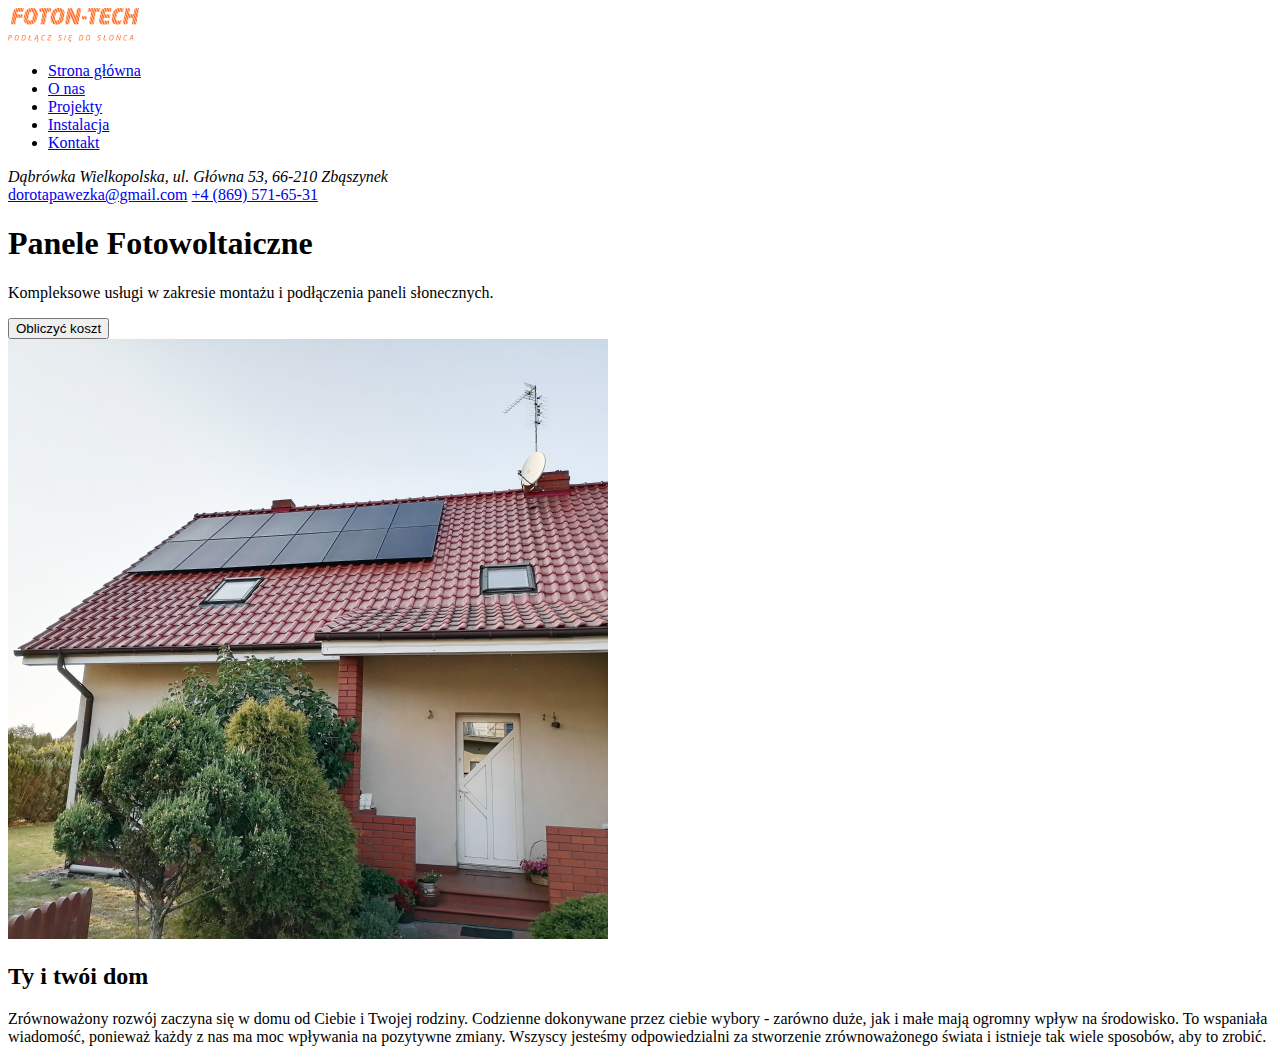
==== index.html @ 5e3c4954 "Landing layout" ====
<!DOCTYPE html>
<html lang="en">
<head>
    <meta charset="UTF-8">
    <meta name="viewport" content="width=device-width, initial-scale=1.0">
    <title>Document</title>
</head>
<body>
    <header>
        <div>
            <a href="/index.html"> 
                <img src="img/Logo .png" alt="Foton-tech logo" width="131" height="34">
            </a>
            <ul>
                <li>
                    <a href="#">Strona główna</a>
               </li>  
                <li> 
                     <a href="#">O nas</a>
                </li>
                <li>
                    <a href="#">Projekty</a>
                </li>
                <li>
                    <a href="#">Instalacja</a>
                </li>
                <li>
                    <a href="#">Kontakt</a>
                </li>
            </ul>
        </div>
        <div>
            <address>Dąbrówka Wielkopolska, ul. Główna 53, 66-210 Zbąszynek</address>
            <a href="mailto:dorotapawezka@gmail.com">dorotapawezka@gmail.com</a>
            <a href="tel:+48695716531">+4 (869) 571-65-31</a>
        </div>
     </header>
    <main>
        <section>
            <h1>Panele Fotowoltaiczne</h1> 
            <p>
                Kompleksowe usługi w zakresie montażu i podłączenia paneli słonecznych.
            </p>
            <button>Obliczyć koszt</button>
        </section>
        <section>
            <div>
                <img src="img/house-with-solar-panels.jpg" alt="house-nice">
            </div>
            <h2>Ty i twói dom</h2>
            <p>     Zrównoważony rozwój zaczyna się w domu od Ciebie i Twojej rodziny.
                    Codzienne dokonywane przez ciebie wybory - zarówno duże, jak i małe
                    mają ogromny wpływ na środowisko.
                    
                    To wspaniała wiadomość, ponieważ każdy z nas ma moc wpływania
                    na pozytywne zmiany.
                    
                    Wszyscy jesteśmy odpowiedzialni za stworzenie zrównoważonego
                    świata i istnieje tak wiele sposobów, aby to zrobić.
            </p>
        </section>
    </main>
    <footer></footer>
</body>
</html>
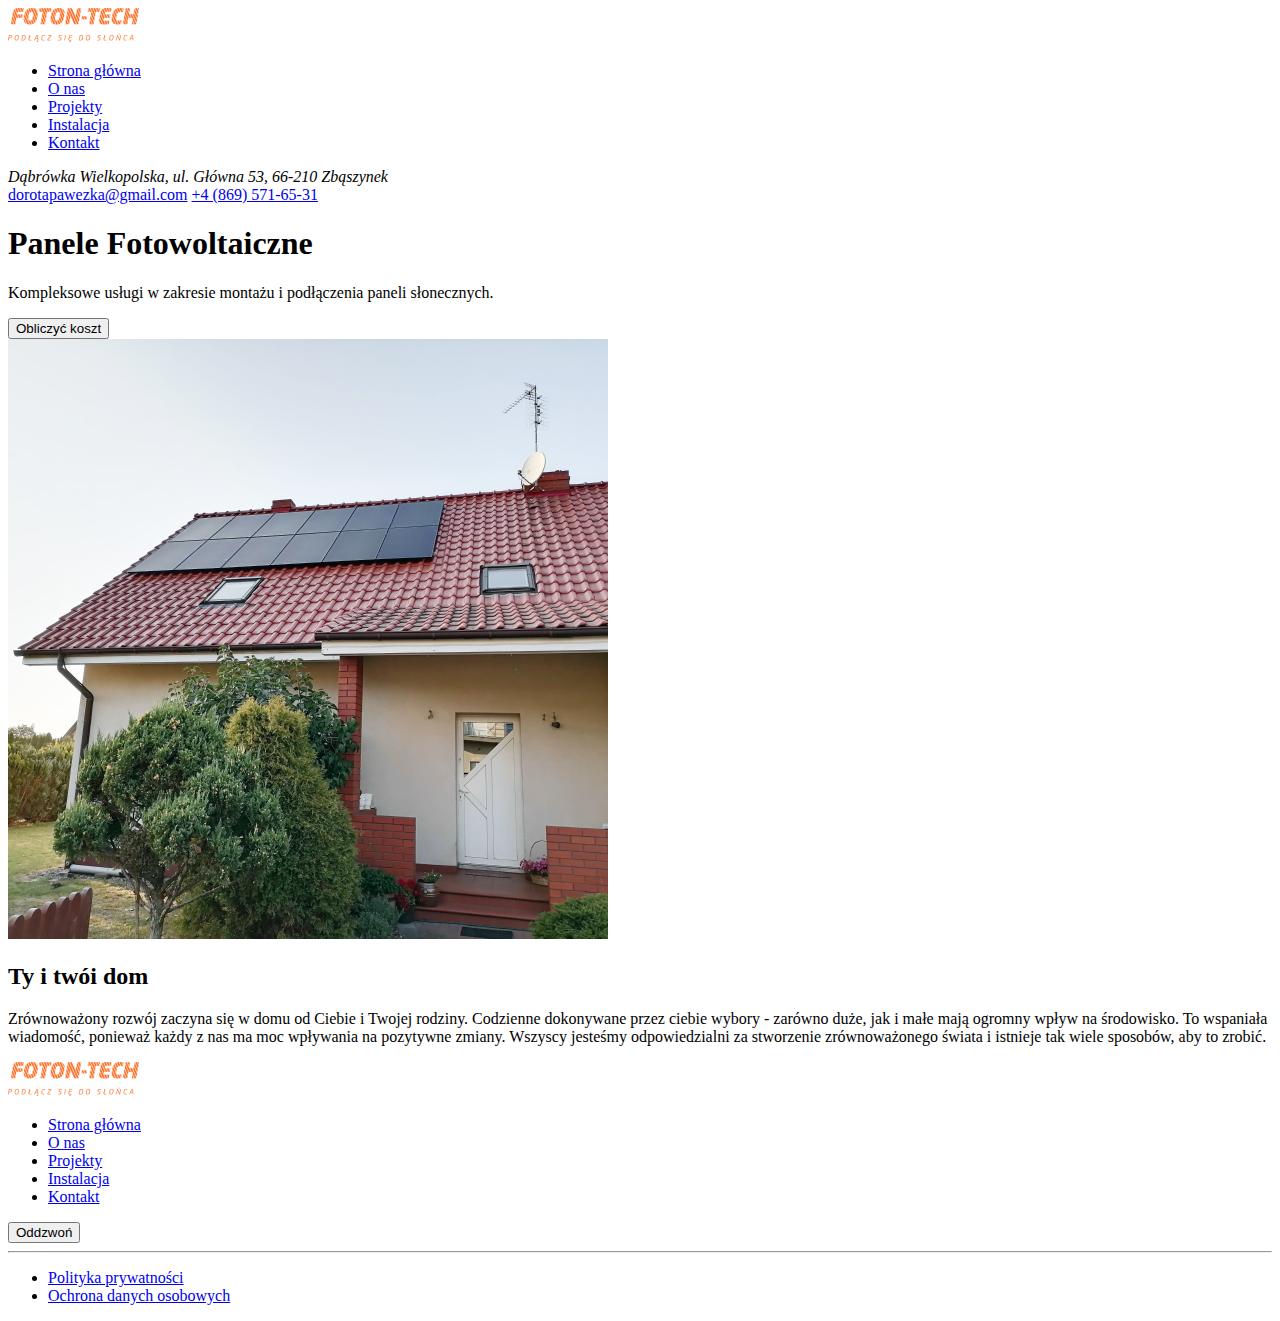
==== commit a555d5ce: "Creating footer" ====
--- a/index.html
+++ b/index.html
@@ -11,6 +11,7 @@
             <a href="/index.html"> 
                 <img src="img/Logo .png" alt="Foton-tech logo" width="131" height="34">
             </a>
+            <nav>
             <ul>
                 <li>
                     <a href="#">Strona główna</a>
@@ -28,6 +29,7 @@
                     <a href="#">Kontakt</a>
                 </li>
             </ul>
+        </nav>
         </div>
         <div>
             <address>Dąbrówka Wielkopolska, ul. Główna 53, 66-210 Zbąszynek</address>
@@ -60,6 +62,42 @@
             </p>
         </section>
     </main>
-    <footer></footer>
+    <footer>
+        <div>
+        <a href="/index.html"> 
+            <img src="img/Logo .png" alt="Foton-tech logo" width="131" height="34"> 
+            <ul>
+                <li>
+                    <a href="#">Strona główna</a>
+                    </li>
+                <li>
+                    <a href="#">O nas</a>
+                     </li>
+                <li>
+                    <a href="#">Projekty</a>
+                      </li>
+                <li>
+                    <a href="#">Instalacja</a>
+                     </li>
+                 <li>
+                    <a href="#">Kontakt</a>
+                </li>
+            </ul>
+            <button>Oddzwoń</button>
+        </div>
+        <hr>
+        <div>
+            <ul>
+                <li>
+                    <a href="#"> Polityka prywatności </a>  
+                </li>
+                <li>
+                    <a href="#">Ochrona danych osobowych </a>
+
+                </li>
+            </ul>
+        </div>
+
+    </footer>
 </body>
 </html>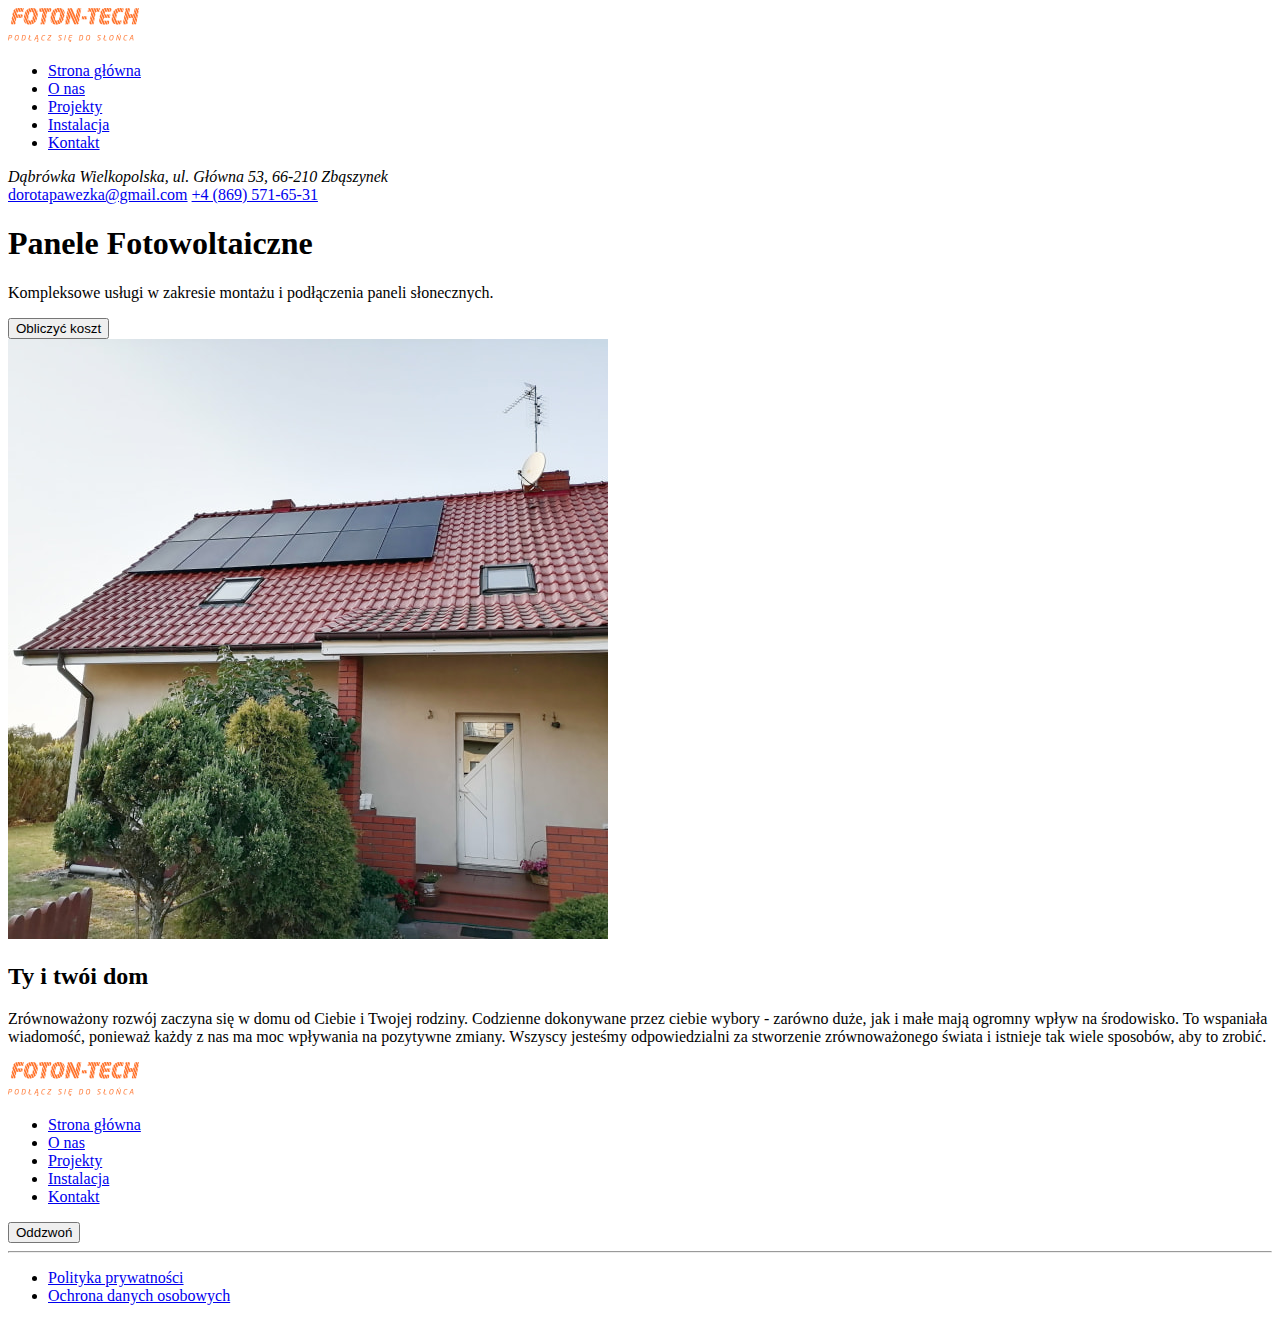
==== commit 5addcb95: "Added 3 page" ====
--- a/index.html
+++ b/index.html
@@ -14,19 +14,19 @@
             <nav>
             <ul>
                 <li>
-                    <a href="#">Strona główna</a>
+                    <a href="index.html">Strona główna</a>
                </li>  
                 <li> 
-                     <a href="#">O nas</a>
+                     <a href="contacts.html">O nas</a>
                 </li>
                 <li>
-                    <a href="#">Projekty</a>
+                    <a href="project.html">Projekty</a>
                 </li>
                 <li>
-                    <a href="#">Instalacja</a>
+                    <a href="instalation.html">Instalacja</a>
                 </li>
                 <li>
-                    <a href="#">Kontakt</a>
+                    <a href="contacts.html">Kontakt</a>
                 </li>
             </ul>
         </nav>
@@ -47,7 +47,7 @@
         </section>
         <section>
             <div>
-                <img src="img/house-with-solar-panels.jpg" alt="house-nice">
+                <img src="img/house-with-solar-panels.jpg" width=600 height="600"  alt="house-nice">
             </div>
             <h2>Ty i twói dom</h2>
             <p>     Zrównoważony rozwój zaczyna się w domu od Ciebie i Twojej rodziny.
@@ -68,19 +68,19 @@
             <img src="img/Logo .png" alt="Foton-tech logo" width="131" height="34"> 
             <ul>
                 <li>
-                    <a href="#">Strona główna</a>
+                    <a href="index.html">Strona główna</a>
                     </li>
                 <li>
-                    <a href="#">O nas</a>
+                    <a href="about.html">O nas</a>
                      </li>
                 <li>
-                    <a href="#">Projekty</a>
+                    <a href="project.html">Projekty</a>
                       </li>
                 <li>
-                    <a href="#">Instalacja</a>
+                    <a href="instalation.html">Instalacja</a>
                      </li>
                  <li>
-                    <a href="#">Kontakt</a>
+                    <a href="contacts.html">Kontakt</a>
                 </li>
             </ul>
             <button>Oddzwoń</button>
@@ -97,7 +97,6 @@
                 </li>
             </ul>
         </div>
-
     </footer>
 </body>
 </html>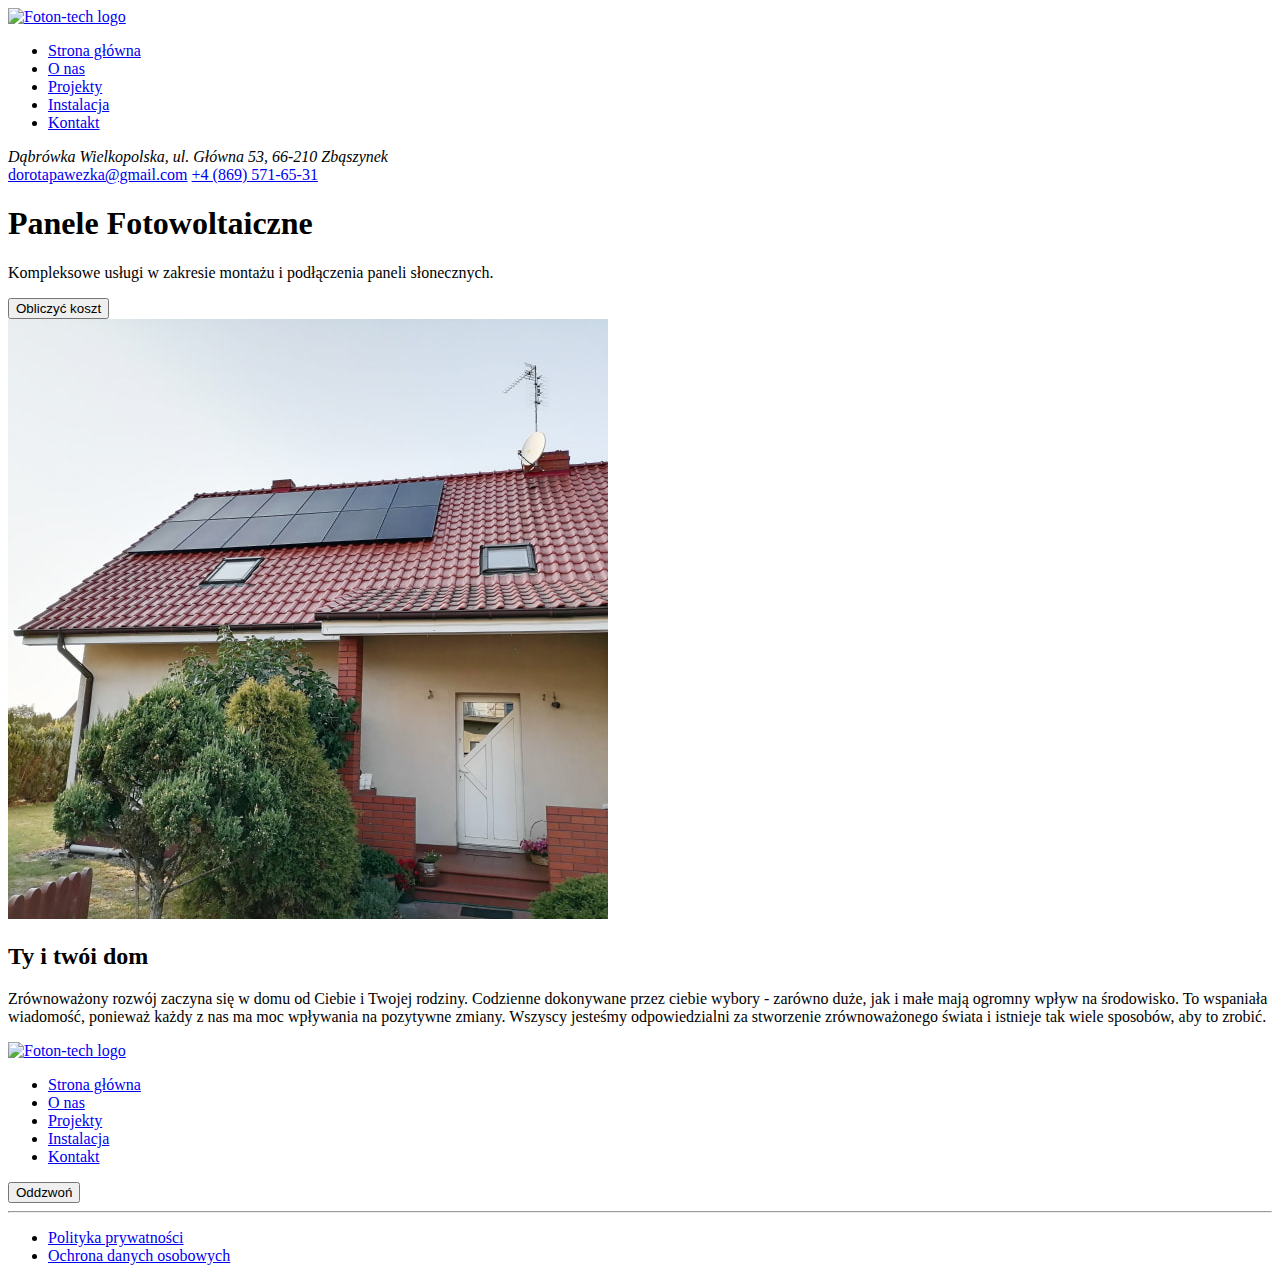
==== commit c2c10840: "markup page installation" ====
--- a/index.html
+++ b/index.html
@@ -9,7 +9,7 @@
     <header>
         <div>
             <a href="/index.html"> 
-                <img src="img/Logo .png" alt="Foton-tech logo" width="131" height="34">
+                <img src="img/logo .png" alt="Foton-tech logo" width="131" height="34">
             </a>
             <nav>
             <ul>
@@ -65,7 +65,7 @@
     <footer>
         <div>
         <a href="/index.html"> 
-            <img src="img/Logo .png" alt="Foton-tech logo" width="131" height="34"> 
+            <img src="img/logo .png" alt="Foton-tech logo" width="131" height="34"> 
             <ul>
                 <li>
                     <a href="index.html">Strona główna</a>
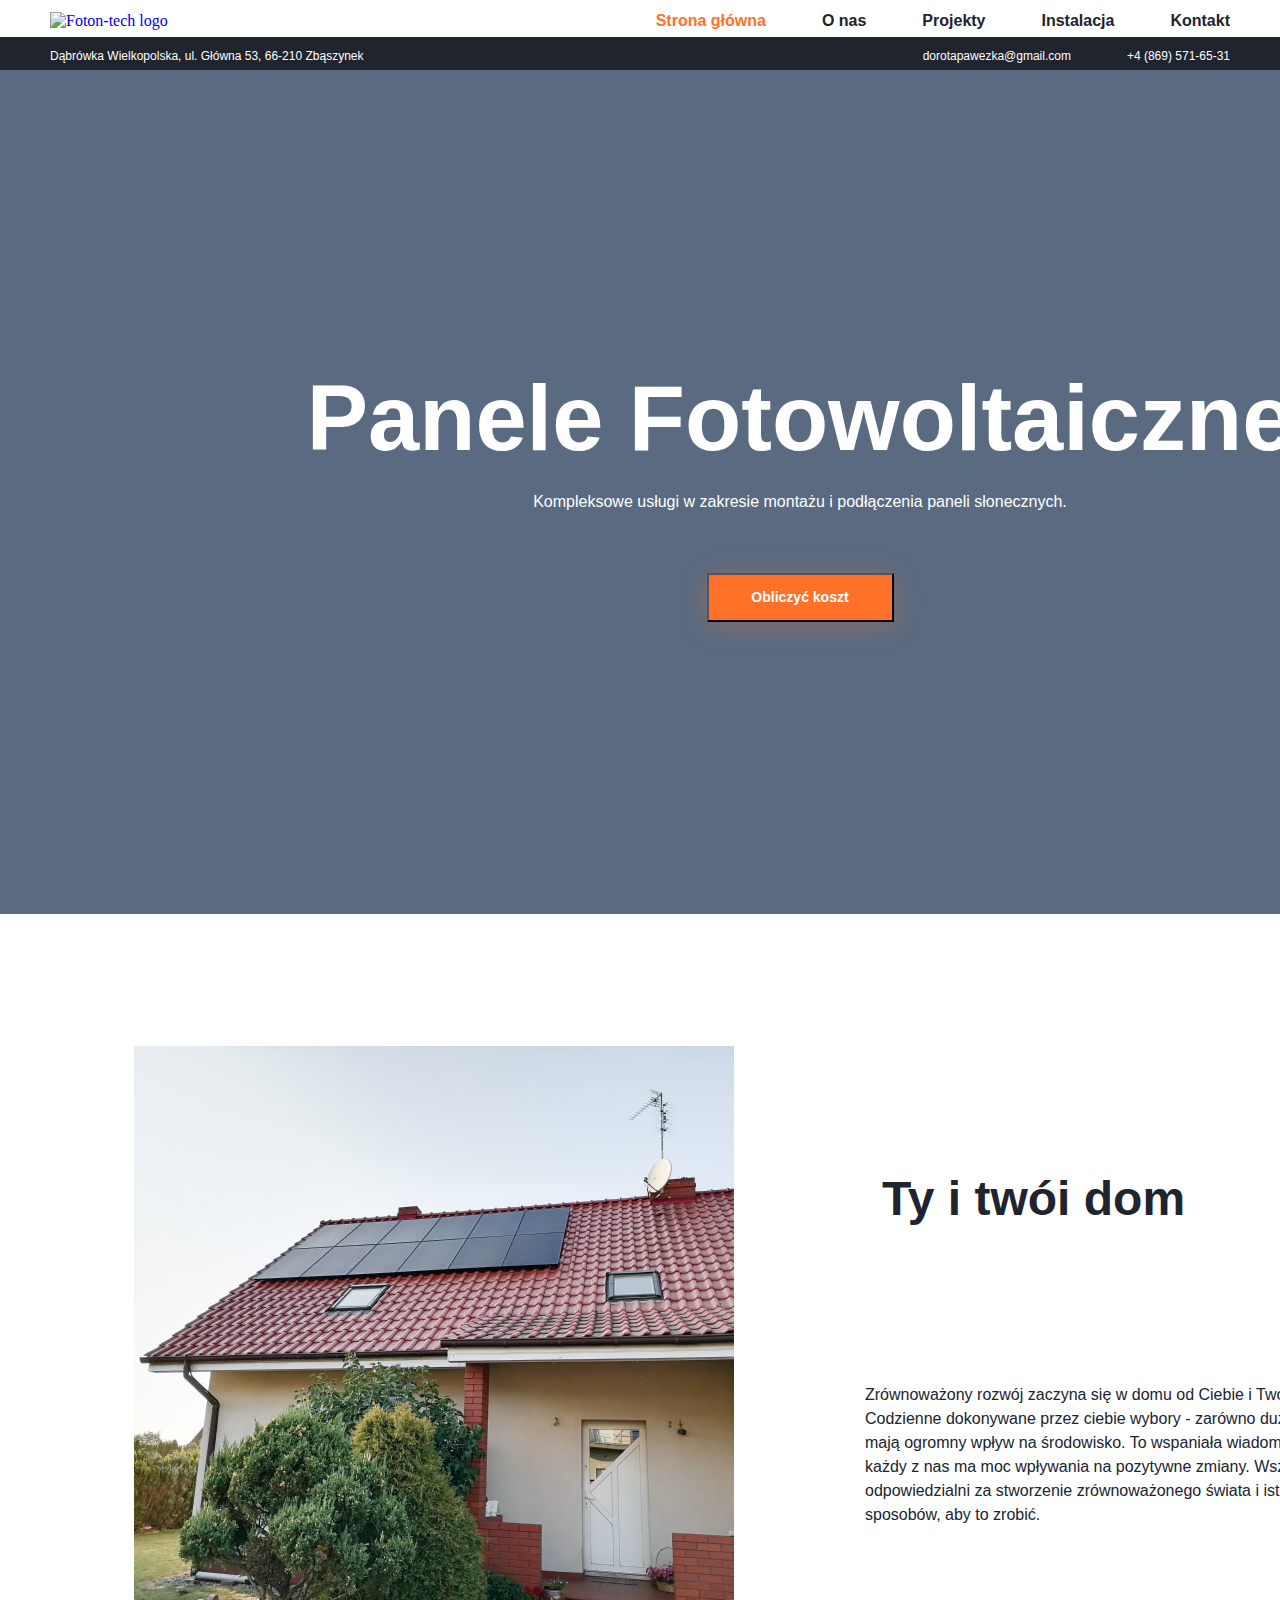
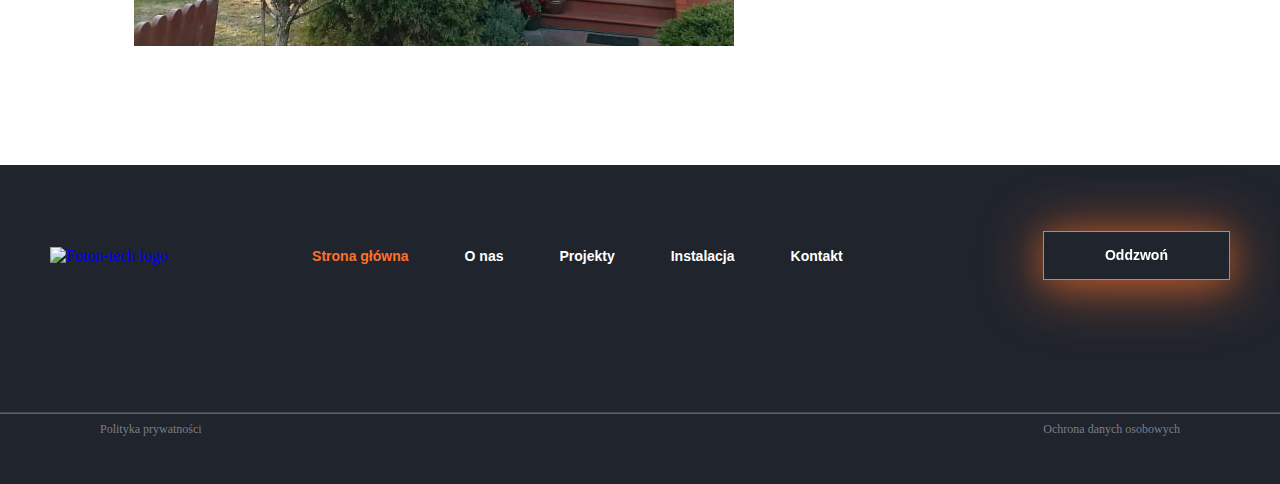
==== commit 885b81eb: "Added new files" ====
--- a/index.html
+++ b/index.html
@@ -4,53 +4,56 @@
     <meta charset="UTF-8">
     <meta name="viewport" content="width=device-width, initial-scale=1.0">
     <title>Document</title>
+    <link rel="stylesheet" href="css/style.css">
 </head>
 <body>
-    <header>
-        <div>
-            <a href="/index.html"> 
-                <img src="img/logo .png" alt="Foton-tech logo" width="131" height="34">
+    <header class="page-header">
+        <div class="header-wrapper">
+            <a href="index.html" class="logo"> 
+                <img src="img/logo.png" alt="Foton-tech logo" width="131" height="34">
             </a>
-            <nav>
-            <ul>
+            <nav class="navigation">
+            <ul class="navigation-list">
                 <li>
-                    <a href="index.html">Strona główna</a>
+                    <a href="index.html" class="navigation-link active-nav-link">Strona główna</a>
                </li>  
                 <li> 
-                     <a href="contacts.html">O nas</a>
+                     <a href="about.html" class="navigation-link">O nas</a>
                 </li>
                 <li>
-                    <a href="project.html">Projekty</a>
+                    <a href="project.html" class="navigation-link">Projekty</a>
                 </li>
                 <li>
-                    <a href="instalation.html">Instalacja</a>
+                    <a href="instalation.html" class="navigation-link">Instalacja</a>
                 </li>
                 <li>
-                    <a href="contacts.html">Kontakt</a>
+                    <a href="contacts.html" class="navigation-link">Kontakt</a>
                 </li>
             </ul>
         </nav>
         </div>
-        <div>
-            <address>Dąbrówka Wielkopolska, ul. Główna 53, 66-210 Zbąszynek</address>
-            <a href="mailto:dorotapawezka@gmail.com">dorotapawezka@gmail.com</a>
-            <a href="tel:+48695716531">+4 (869) 571-65-31</a>
+        <div class="header-wrapper header-wrapper-contacts ">
+            <address class="header-address">Dąbrówka Wielkopolska, ul. Główna 53, 66-210 Zbąszynek</address>
+            <a class="contact-link" href="mailto:dorotapawezka@gmail.com"> dorotapawezka@gmail.com</a>
+            <a class="contact-link" href="tel:+48695716531">+4 (869) 571-65-31</a>
         </div>
      </header>
-    <main>
-        <section>
-            <h1>Panele Fotowoltaiczne</h1> 
-            <p>
+    <main class="page-main">  
+        <section class="welcome-section">
+            <h1 class="main-title">
+                Panele Fotowoltaiczne</h1> 
+            <p class="welcome-text">
                 Kompleksowe usługi w zakresie montażu i podłączenia paneli słonecznych.
             </p>
-            <button>Obliczyć koszt</button>
+            <button class="button">Obliczyć koszt</button>
         </section>
-        <section>
-            <div>
+        <section class="info-section">
+            <div class="img-wrapper">
                 <img src="img/house-with-solar-panels.jpg" width=600 height="600"  alt="house-nice">
             </div>
-            <h2>Ty i twói dom</h2>
-            <p>     Zrównoważony rozwój zaczyna się w domu od Ciebie i Twojej rodziny.
+            <h2 class="title">Ty i twói dom</h2>
+            <p class="text-container">    
+                    Zrównoważony rozwój zaczyna się w domu od Ciebie i Twojej rodziny.
                     Codzienne dokonywane przez ciebie wybory - zarówno duże, jak i małe
                     mają ogromny wpływ na środowisko.
                     
@@ -62,38 +65,37 @@
             </p>
         </section>
     </main>
-    <footer>
-        <div>
-        <a href="/index.html"> 
-            <img src="img/logo .png" alt="Foton-tech logo" width="131" height="34"> 
-            <ul>
+    <footer class=" page-footer">
+        <div class="footer-wrapper">
+        <a href="index.html" class="logo"> 
+            <img src="img/logo.png" alt="Foton-tech logo" width="131" height="34"> 
+            <ul class="navigation-list-footer">
                 <li>
-                    <a href="index.html">Strona główna</a>
+                    <a href="index.html" class="navigation-link-footer active-footer-link">Strona główna</a>
                     </li>
                 <li>
-                    <a href="about.html">O nas</a>
+                    <a href="about.html" class="navigation-link-footer">O nas</a>
                      </li>
                 <li>
-                    <a href="project.html">Projekty</a>
+                    <a href="project.html" class="navigation-link-footer">Projekty</a>
                       </li>
                 <li>
-                    <a href="instalation.html">Instalacja</a>
+                    <a href="instalation.html" class="navigation-link-footer">Instalacja</a>
                      </li>
                  <li>
-                    <a href="contacts.html">Kontakt</a>
+                    <a href="contacts.html" class="navigation-link-footer">Kontakt</a>
                 </li>
             </ul>
-            <button>Oddzwoń</button>
+            <button class="button button-footer">Oddzwoń</button>
         </div>
-        <hr>
+        <hr class="line">
         <div>
-            <ul>
+            <ul class="legal-info">
                 <li>
-                    <a href="#"> Polityka prywatności </a>  
+                    <a href="#"class="legal-info"> Polityka prywatności </a>  
                 </li>
                 <li>
-                    <a href="#">Ochrona danych osobowych </a>
-
+                    <a href="#"class="legal-info">Ochrona danych osobowych </a>
                 </li>
             </ul>
         </div>
--- a/css/style.css
+++ b/css/style.css
@@ -0,0 +1,314 @@
+*{
+    box-sizing: inherit;
+}
+body{
+   box-sizing: border-box; 
+   margin: 0;
+   padding: 0px;
+   max-width: 1600px;
+}
+a {
+    text-decoration: none;
+}
+.page-header{
+   background-color:white; 
+}
+.navigation-link{
+    font-family: 'Gilroy', sans-serif;
+    font-style: normal;
+    font-weight: 600;
+    font: size 14px;
+    line-height: 17px;
+    color: #20242D;
+}
+.active-nav-link{
+    color: #FF7129;
+}
+.header-wrapper-contacts{
+    background-color: #20242D;
+    color:#FFFFFF ;
+}
+.contact-link{
+    color: #FFFFFF;
+    font-family:'Gilroy',sans-serif ;
+    font-style: normal;
+    font-weight: normal;
+    font-size: 12px;
+    line-height: 14px;
+}
+.header-address{
+    color: #FFFFFF;
+    font-family:'Gilroy',sans-serif ;
+    font-style: normal;
+    font-weight: normal;
+    font-size: 12px;
+    line-height: 14px;
+}
+.welcome-section{
+    background-color: #5a6a81;
+    width: 1600px;
+    height: 844px;
+}
+.main-title{
+    font-family: 'Gilroy',sans-serif;
+    font-style: normal;
+    font-weight: bold;
+    font-size: 92px;
+    line-height: 111px;
+    text-align: center;
+    color: #FFFFFF;
+}
+.welcome-text{
+    font-family: 'Gilroy',sans-serif;
+    font-style: normal;
+    font-weight: normal;
+    font-size: 16px;
+    line-height: 24px;
+    text-align: center;
+    color: #FFFFFF;
+}
+.button{
+    font-family: 'Gilroy',sans-serif;
+    font-style: normal;
+    font-weight: bold;
+    font-size: 14px; 
+    line-height: 17px;
+    text-align: center;
+    background-color: #FF7129;
+    box-shadow: 0px 4px 28px rgba(255, 113, 41, 0.29);
+    width: 187px;
+    height: 49px;
+    color: #FFFFFF;
+}
+.title{
+    font-family: 'Gilroy',sans-serif;
+    font-style: normal;
+    font-weight: bold;
+    font-size: 48px;
+    line-height: 97%;
+    color: #20242D;
+    position: absolute;
+    width: 700px;
+    height: 47px;
+    left: 882px;
+    top: 1136px;
+}
+.text-container{
+    font-family: 'Gilroy',sans-serif;
+    font-style: normal;
+    font-weight: normal;
+    font-size: 16px;
+    line-height: 24px;
+    color: #20242D;
+    position: absolute;
+    width: 535px;
+    height: 216px;
+    left: 865px;
+    top: 1247px;
+}
+.page-footer{
+background-color:#20242D; ;
+}
+.navigation-link-footer{
+    font-family:'Gilroy',sans-serif;
+    font-style: normal;
+    font-weight: 600;
+    font-size: 14px;
+    line-height: 17px;
+    color: #FFFFFF;
+}
+.active-footer-link{
+    color: #FF7129;
+}
+.legal-info{
+    font-family: Gilroy;
+    font-style: normal;
+    font-weight: normal;
+    font-size: 12px;
+    line-height: 14px;
+    text-align: center;
+    color: #7B7E85;
+}
+ .button-footer{
+    background: #20242D;
+    font-family: 'Gilroy',sans-serif;
+    font-style: normal;
+    font-weight: bold;
+    font-size: 14px;
+    line-height: 17px;
+    text-align: center;
+    color: #FFFFFF;
+    border: 1px solid #FF7129;
+    box-sizing: border-box;
+    filter: drop-shadow(0px 4px 28px rgba(255, 113, 41, 0.67));
+ }
+ .line{
+    background: #7B7E85;
+    opacity: 0.3;
+    width: 1500px;
+    height: 1px;
+    left: 50px;
+    top: 144px;
+ }
+ .title-on-background{
+    font-family: 'Gilroy',sans-serif;
+    font-style: normal;
+    font-weight: bold;
+    font-size: 48px;
+    line-height: 97%;
+    color: #FFFFFF;
+ }
+.section-about{
+    width: 1600px;
+    height: 350px;
+    left: 0px;
+    top: 91px;
+    background: radial-gradient(50% 179.69% at 50% 50%, rgba(32, 36, 45, 0) 0%, #20242D 100%), rgba(32, 36, 45, 0.3);
+    mix-blend-mode: multiply;
+    opacity: 0.9;
+}
+.title-place{
+    position: absolute;
+    width: 130px;
+    height: 47px;
+  /*  left: 217px;*/
+   /* top: 291px;*/
+}
+.thick-font{
+    font-family: 'Gilroy',sans-serif;
+    font-style: normal;
+    font-weight: 600;
+    font-size: 16px;
+    line-height: 24px;
+}
+.foto-comment{
+    font-family:'Gilroy',sans-serif;
+    font-style: normal;
+    font-weight: normal;
+    font-size: 20px;
+    line-height: 30px;
+    color: #20242D;
+}
+.attributes{
+    font-family: 'Gilroy',sans-serif;
+    font-style: normal;
+    font-weight: normal;
+    font-size: 16px;
+    line-height: 19px;
+    color: #7B7E85;
+}
+.attributes-font{
+    font-family: Gilroy;
+    font-style: normal;
+    font-weight: normal;
+    font-size: 16px;
+    line-height: 19px;
+    color: #20242D;
+}
+.telefon-font{
+    font-family: 'Gilroy',sans-serif;
+    font-style: normal;
+    font-weight: 600;
+    font-size: 16px;
+    line-height: 19px;
+    color: #20242D;
+}
+.navigation-list{
+    display: flex;
+    margin: 0px;
+    padding: 0px;
+    list-style: none;
+}
+.navigation-list li{
+    margin-right: 56px;
+
+}
+.navigation-list li:last-child{
+margin: 0;
+}
+.header-wrapper{
+   display: flex; 
+   justify-content: space-between;
+   padding-left: 50px;
+   padding-right: 50px;
+   padding-top: 12px;
+   padding-bottom: 7px;
+   align-items: center;
+}
+.header-wrapper-contacts{
+    justify-content: flex-start;
+}
+.header-address{
+    margin-right: auto;
+}
+.contact-link:first-of-type{
+    margin-right: 56px;
+}
+.welcome-section{
+    display: flex;
+    flex-direction: column;
+    justify-content: center;
+    align-items: center;
+    margin-right: 0;
+}
+.main-title{
+    margin:  0px;
+}
+.welcome-text{
+       margin-top: 16px;
+       margin-bottom: 59px;
+}
+.info-section{
+    display: flex;
+    justify-content: space-between;
+}
+.text-container{
+    display: flex;
+}
+.text-container:last-child{
+    align-items: flex-end;
+    margin-right: 200px;
+    margin-top: 64px;
+    margin-bottom: 319px;
+}
+.img-wrapper{
+    margin-top: 132px;
+    margin-left: 134px;
+    margin-bottom: 115px;
+}
+.navigation-list-footer{
+    display: flex;
+    margin: 0px;
+    padding: 0px;
+    list-style: none;
+}
+.navigation-list-footer li{
+    margin-right: 56px;
+}
+.footer-wrapper{
+    display: flex; 
+    justify-content: space-between;
+    padding-left: 50px;
+    padding-right: 50px;
+    padding-top: 66px;
+    padding-bottom:124px;
+    align-items: center;
+    }
+.legal-info {
+    display: flex;
+    justify-content: space-between;
+    margin: 0;
+    padding-left: 50px;
+    padding-right: 50px;
+    padding-bottom: 24px;
+    list-style: none;
+}
+. title-on-background-title-place{
+width: 130px;
+height: 47px;
+margin-bottom: 103px;
+margin-left: 217px;
+margin-right: 1253px;
+
+
+}
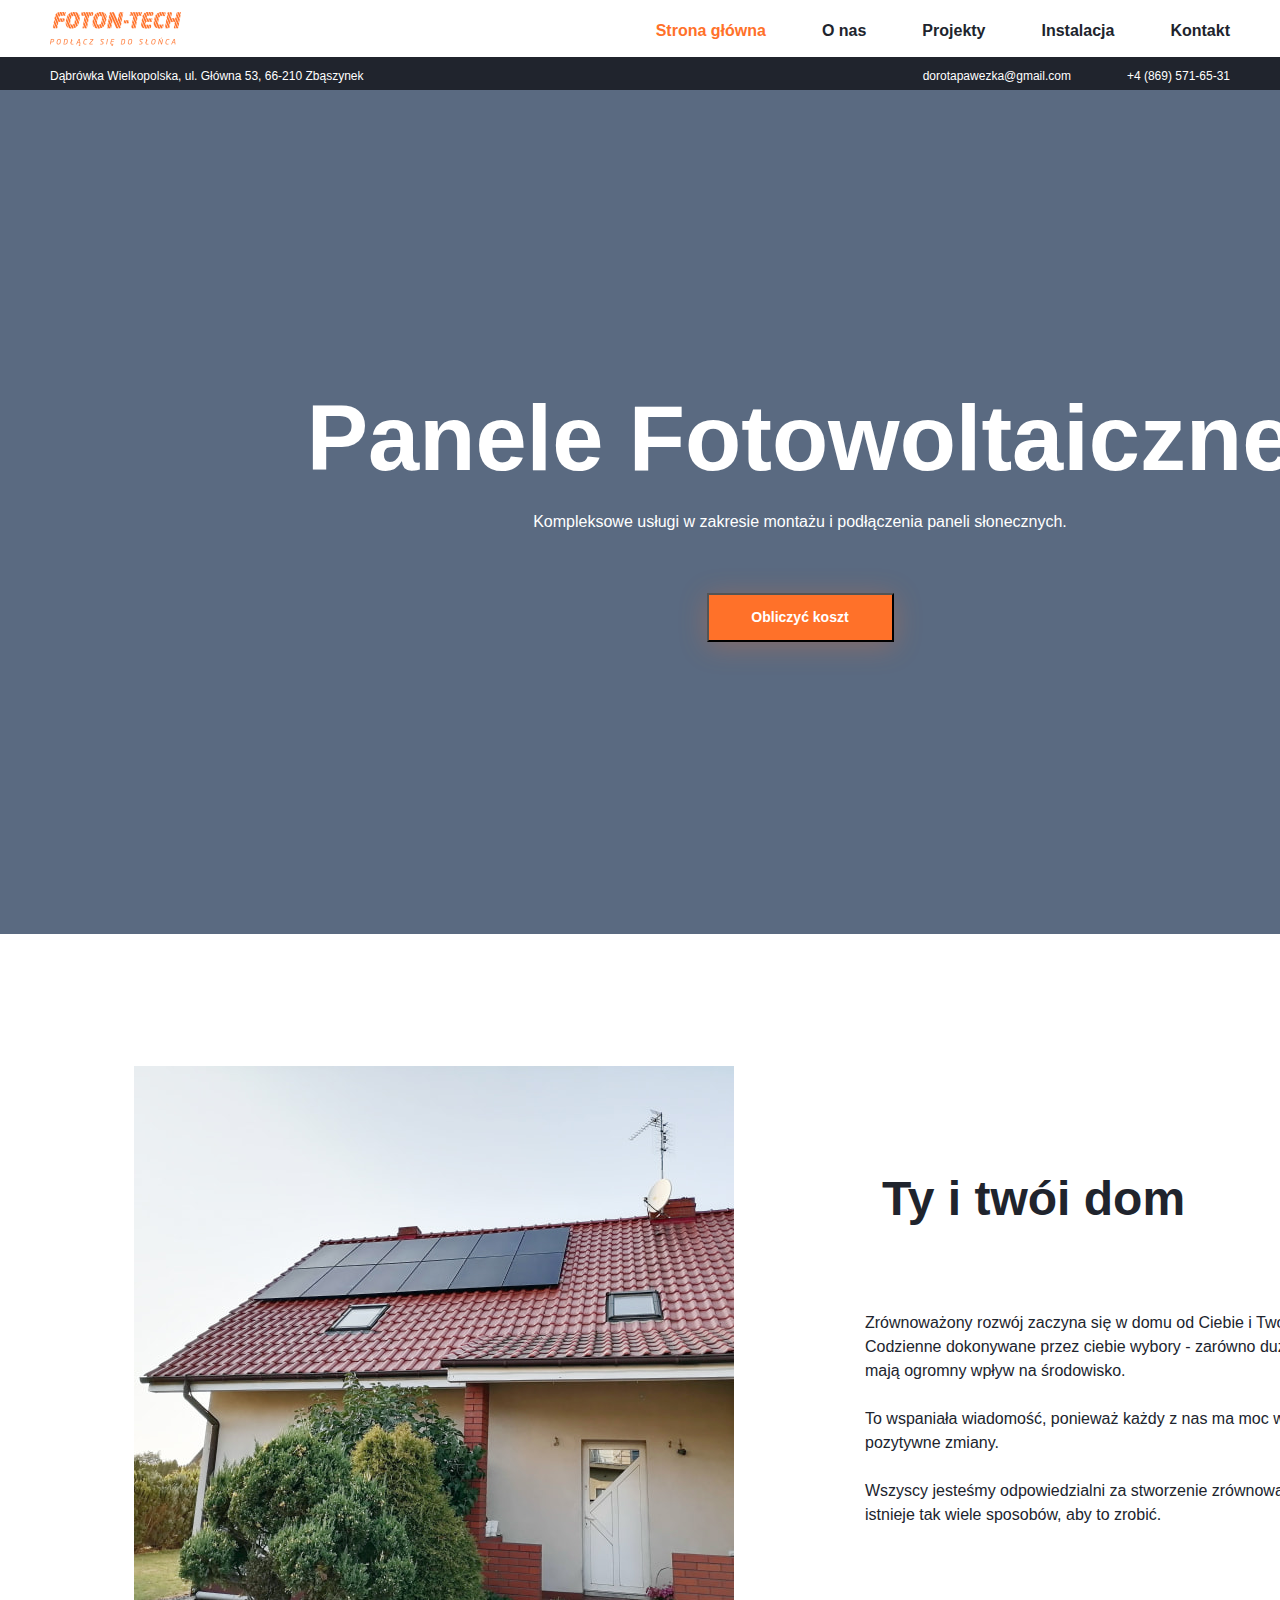
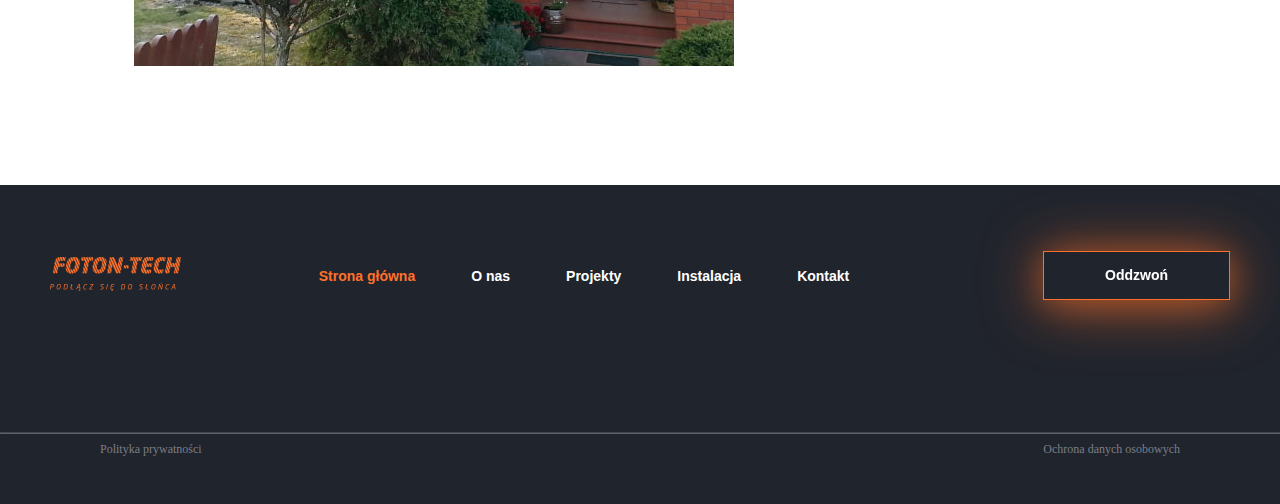
==== commit e463b44e: "oops" ====
--- a/index.html
+++ b/index.html
@@ -55,11 +55,11 @@
             <p class="text-container">    
                     Zrównoważony rozwój zaczyna się w domu od Ciebie i Twojej rodziny.
                     Codzienne dokonywane przez ciebie wybory - zarówno duże, jak i małe
-                    mają ogromny wpływ na środowisko.
-                    
+                    mają ogromny wpływ na środowisko.<br/>
+                    <br/>
                     To wspaniała wiadomość, ponieważ każdy z nas ma moc wpływania
-                    na pozytywne zmiany.
-                    
+                    na pozytywne zmiany.<br/>
+                    <br/>
                     Wszyscy jesteśmy odpowiedzialni za stworzenie zrównoważonego
                     świata i istnieje tak wiele sposobów, aby to zrobić.
             </p>
--- a/css/style.css
+++ b/css/style.css
@@ -303,12 +303,13 @@
     padding-bottom: 24px;
     list-style: none;
 }
-. title-on-background-title-place{
+.title-on-background-title-place{
 width: 130px;
 height: 47px;
 margin-bottom: 103px;
 margin-left: 217px;
 margin-right: 1253px;
-
-
-}
+}
+.text-about{
+    display: flex;
+}